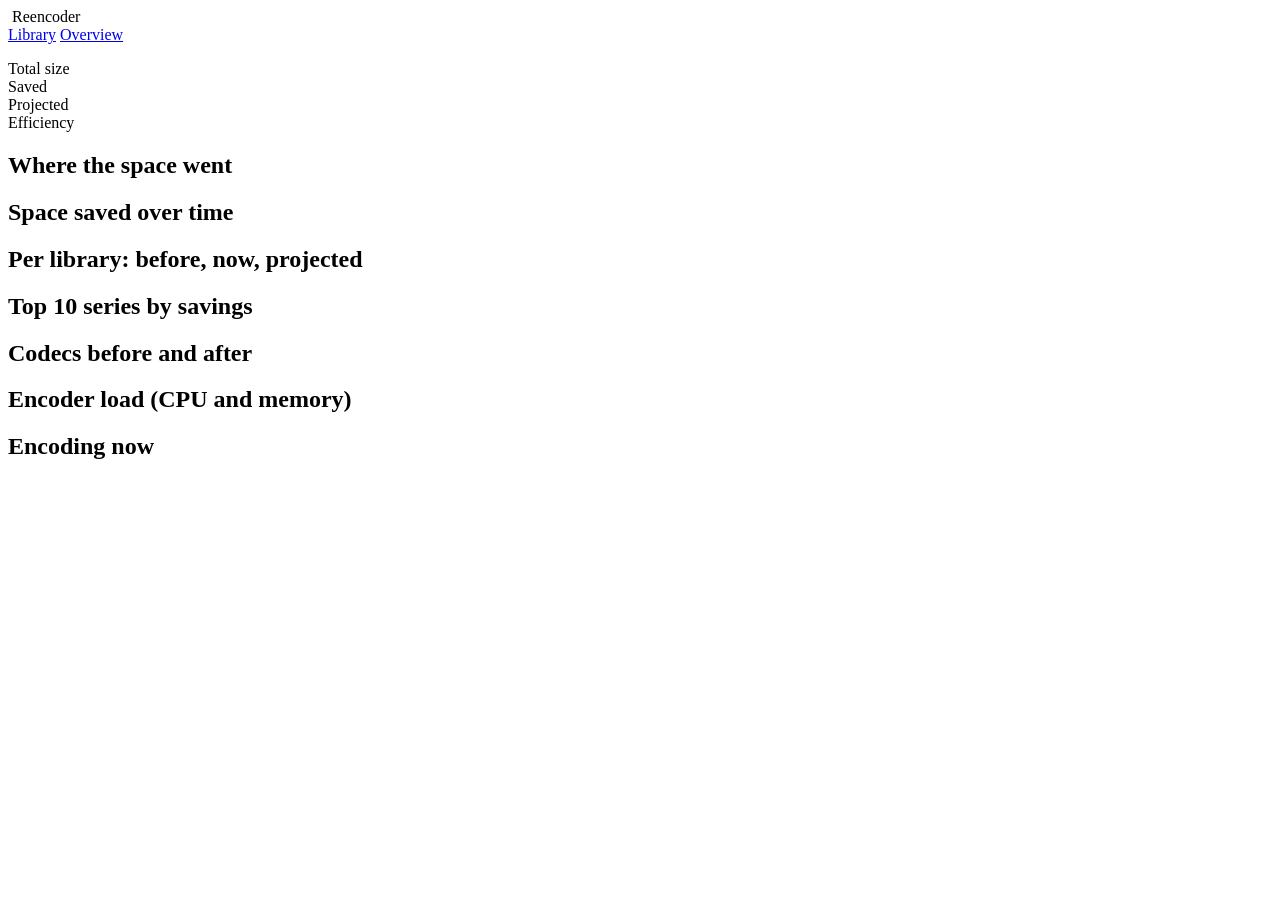
==== app/static/overview.html @ 43037f6b "kk-reencoder: AV1 re-encoder with VMAF search, staged copies, compare slider, overview Drafted unit " ====
<!DOCTYPE html>
<html lang="en">
<head>
    <meta charset="UTF-8">
    <title>Reencoder overview</title>
    <link rel="stylesheet" href="/static/style.css">
    <link rel="icon" type="image/png" href="/static/favicon-32.png">
</head>
<body>
    <header class="top">
        <div class="brand">
            <picture>
                <source media="(prefers-color-scheme: dark)" srcset="/static/logo-on-dark.svg">
                <img src="/static/logo.svg" alt="">
            </picture>
            <span class="name">Reencoder</span>
        </div>
        <nav class="nav">
            <a href="/" class="navlink">Library</a>
            <a href="/overview" class="navlink active" aria-current="page">Overview</a>
        </nav>
    </header>

    <main class="overview">
        <section id="hero" class="card">
            <div class="hero-num" id="saved-big"></div>
            <p id="saved-sub"></p>
            <div id="hero-stats">
                <div class="tile">
                    <div class="tile-label">Total size</div>
                    <div class="tile-value"></div>
                </div>
                <div class="tile">
                    <div class="tile-label">Saved</div>
                    <div class="tile-value"></div>
                </div>
                <div class="tile">
                    <div class="tile-label">Projected</div>
                    <div class="tile-value"></div>
                </div>
                <div class="tile">
                    <div class="tile-label">Efficiency</div>
                    <div class="tile-value"></div>
                </div>
            </div>
        </section>

        <div class="ov-grid">
            <section id="ch-donut" class="card">
                <h2>Where the space went</h2>
                <div class="chartbox" id="donut-box"></div>
            </section>
            <section id="ch-history" class="card">
                <h2>Space saved over time</h2>
                <div class="chartbox" id="history-box"></div>
            </section>
            <section id="ch-libs" class="card">
                <h2>Per library: before, now, projected</h2>
                <div class="chartbox" id="libs-box"></div>
            </section>
            <section id="ch-top" class="card">
                <h2>Top 10 series by savings</h2>
                <div class="chartbox" id="top-box"></div>
            </section>
            <section id="ch-codecs" class="card">
                <h2>Codecs before and after</h2>
                <div class="chartbox" id="codecs-box"></div>
            </section>
            <section id="ch-live" class="card">
                <h2>Encoder load (CPU and memory)</h2>
                <div class="chartbox" id="live-box"></div>
            </section>
        </div>

        <section id="now" class="card">
            <h2>Encoding now</h2>
            <div id="now-list"></div>
        </section>
    </main>

    <script src="/static/echarts.min.js" defer></script>
    <script src="/static/overview.js" defer></script>
</body>
</html>
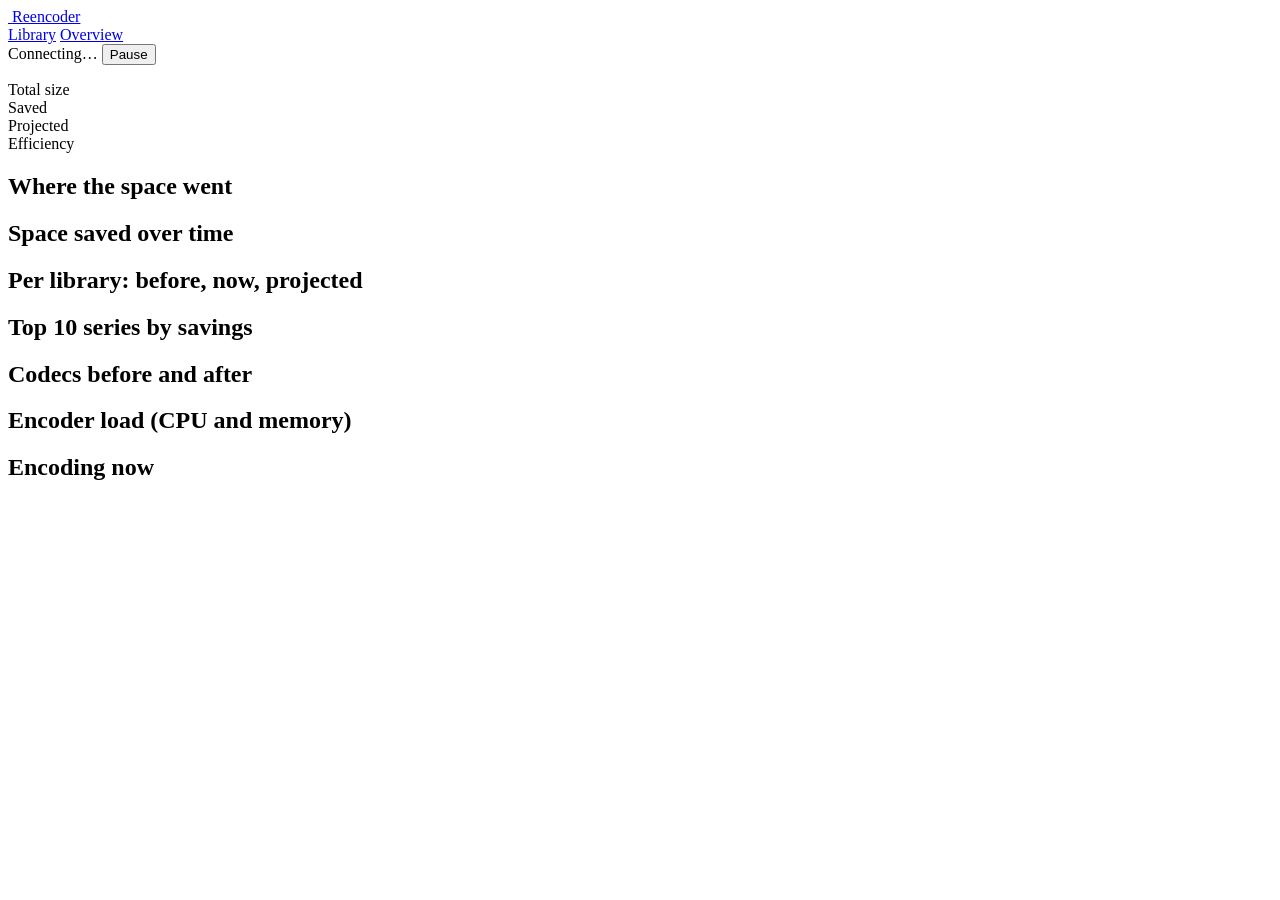
==== commit a0fcefa1: "Dashboard 0.2: progress per library, clear paused state, app bar, more settings Per library (and in " ====
--- a/app/static/overview.html
+++ b/app/static/overview.html
@@ -1,23 +1,30 @@
 <!DOCTYPE html>
 <html lang="en">
 <head>
+    <meta name="viewport" content="width=device-width, initial-scale=1">
     <meta charset="UTF-8">
     <title>Reencoder overview</title>
     <link rel="stylesheet" href="/static/style.css">
     <link rel="icon" type="image/png" href="/static/favicon-32.png">
 </head>
 <body>
-    <header class="top">
-        <div class="brand">
+    <header class="top appbar">
+        <a class="brand" href="/" aria-label="Reencoder home">
             <picture>
                 <source media="(prefers-color-scheme: dark)" srcset="/static/logo-on-dark.svg">
                 <img src="/static/logo.svg" alt="">
             </picture>
             <span class="name">Reencoder</span>
-        </div>
-        <nav class="nav">
+            <span class="ver" id="ver"></span>
+        </a>
+        <nav class="nav tabs" aria-label="Pages">
             <a href="/" class="navlink">Library</a>
             <a href="/overview" class="navlink active" aria-current="page">Overview</a>
+        </nav>
+        <nav class="controls" aria-label="Encoder controls">
+            <span id="mode" class="badge"></span>
+            <span id="runstate" class="runstate" role="status" aria-live="polite"><i class="dot"></i><span class="rs-text">Connecting…</span></span>
+            <button id="pause" type="button" class="btn btn-run" aria-pressed="false"><span class="ico" aria-hidden="true"></span><span class="lbl">Pause</span></button>
         </nav>
     </header>
 
@@ -78,7 +85,10 @@
         </section>
     </main>
 
+    <script src="/static/shell.js" defer></script>
     <script src="/static/echarts.min.js" defer></script>
     <script src="/static/overview.js" defer></script>
+    <script src="/static/fold.js" defer></script>
+    <script src="/static/settings.js" defer></script>
 </body>
 </html>
